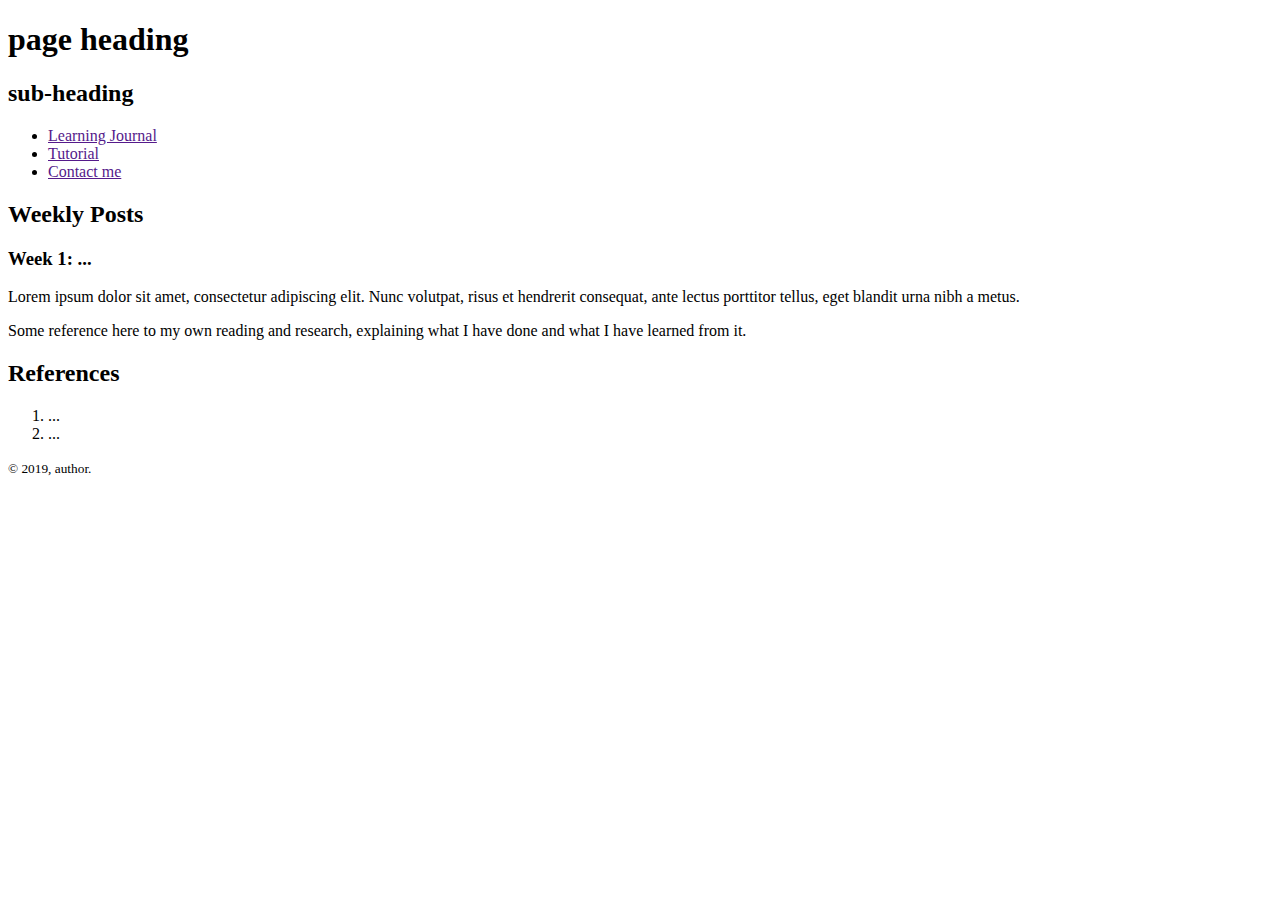
==== ci435/contact.html @ f236a3b3 "Created tutorial and contact pages using template" ====
<!doctype html><!--HTML5 doctype declaration -->
<html lang="en"><!--default language of the document content -->
	
    <head>
		<meta charset="utf-8"><!--character encoding for the document (Unicode) -->
		<title>Learning Journal template</title><!--web page title -->
	</head>

<body>
<!--Markup all web page content inside the 'body' tags -->
	<div id="wrapper">
	<!--The 'wrapper' contains all the page content-->
	
    <header><!--The main heading for the page -->
		<h1>page heading</h1>
		<h2>sub-heading</h2>
	</header>
	
    <nav><!--The primary navigation for the page -->
	<ul>
		<li><a href="">Learning Journal</a></li>
		<li><a href="">Tutorial</a></li>
        <li><a href="">Contact me</a></li>
	</ul>
	</nav>
    
    <main><!--The main page content -->
        
        	<h2>Weekly Posts</h2>
	
    	<article>
			<header>
			<h3>Week 1: ...</h3>
			</header>
				<p>Lorem ipsum dolor sit amet, consectetur adipiscing elit. Nunc volutpat, risus et hendrerit consequat, ante lectus 
porttitor tellus, eget blandit urna nibh a metus. </p>

        <p>Some reference here to my own reading and research, explaining what I have done and what I have learned from it.</p>
        
		</article>
           
    </main><!--Close main page content --> 
        
        <aside>
        
        	<h2>References</h2>
            
            	<ol>
                	<li>...</li>
                    <li>...</li>
                </ol>
            
        </aside>    
 
  
	<footer><!--Footer content -->
		<small>&copy; 2019, author.</small>
	</footer>

	</div><!--Close 'wrapper' div -->
</body><!--Close 'body' -->
</html><!--Close 'html' -->
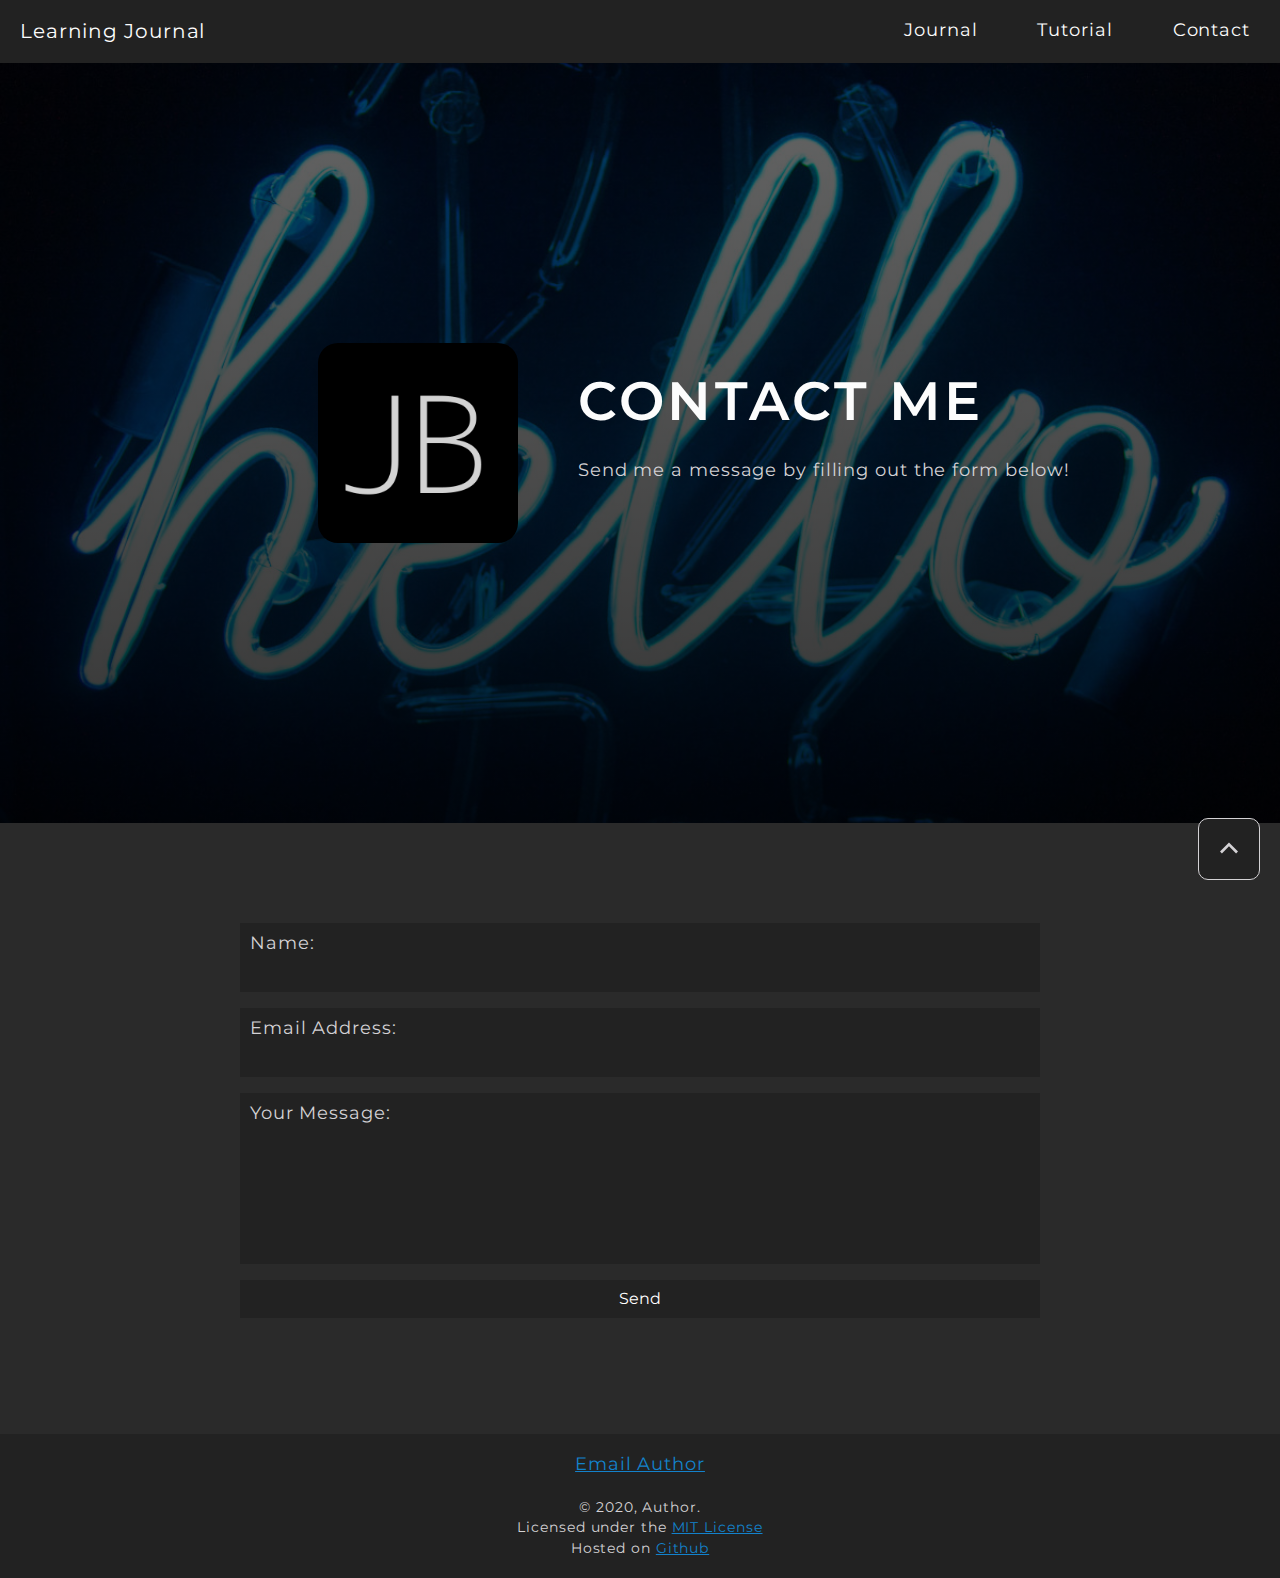
==== commit 86c21671: "Added contact style and wk9 banner link" ====
--- a/ci435/contact.html
+++ b/ci435/contact.html
@@ -1,62 +1,109 @@
-<!doctype html><!--HTML5 doctype declaration -->
-<html lang="en"><!--default language of the document content -->
-	
+<!DOCTYPE html>
+<!-- HTML5 doctype declaration best practice on first line -->
+<!-- Default language of the document content -->
+<html lang="en">
+
     <head>
-		<meta charset="utf-8"><!--character encoding for the document (Unicode) -->
-		<title>Learning Journal template</title><!--web page title -->
-	</head>
+        <!--Unicode character encoding for the document -->
+        <meta charset="utf-8">
+        <!--Page Title -->
+        <title>Contact Jazer</title>
+        <!-- Normalize css to ensure the same style is used as a base across all browsers -->
+        <link href="css/normalize.css" rel="stylesheet" />
+        <!-- My Stylesheet -->
+        <link href="css/stylesheet.css" rel="stylesheet /">
+        <!-- Viewport -->
+        <meta name="viewport" content="width=device-width, initial-scale=1">
 
-<body>
-<!--Markup all web page content inside the 'body' tags -->
-	<div id="wrapper">
-	<!--The 'wrapper' contains all the page content-->
-	
-    <header><!--The main heading for the page -->
-		<h1>page heading</h1>
-		<h2>sub-heading</h2>
-	</header>
-	
-    <nav><!--The primary navigation for the page -->
-	<ul>
-		<li><a href="">Learning Journal</a></li>
-		<li><a href="">Tutorial</a></li>
-        <li><a href="">Contact me</a></li>
-	</ul>
-	</nav>
-    
-    <main><!--The main page content -->
-        
-        	<h2>Weekly Posts</h2>
-	
-    	<article>
-			<header>
-			<h3>Week 1: ...</h3>
-			</header>
-				<p>Lorem ipsum dolor sit amet, consectetur adipiscing elit. Nunc volutpat, risus et hendrerit consequat, ante lectus 
-porttitor tellus, eget blandit urna nibh a metus. </p>
+        <!-- Favicon -->
+        <link rel="icon" type="image/png" sizes="192x192" href="images/icon.png">
 
-        <p>Some reference here to my own reading and research, explaining what I have done and what I have learned from it.</p>
-        
-		</article>
-           
-    </main><!--Close main page content --> 
-        
-        <aside>
-        
-        	<h2>References</h2>
-            
-            	<ol>
-                	<li>...</li>
-                    <li>...</li>
-                </ol>
-            
-        </aside>    
- 
-  
-	<footer><!--Footer content -->
-		<small>&copy; 2019, author.</small>
-	</footer>
+        <!-- Site Meta -->
+        <meta name="description" content="Contact Jazer">
+        <meta name="theme-color" content="#1382cc">
+        <meta name="msapplication-TileColor" content="#1382cc">
+        <meta name="referrer" content="unsafe-url">
+        <meta name="robots" content="index, follow">
 
-	</div><!--Close 'wrapper' div -->
-</body><!--Close 'body' -->
-</html><!--Close 'html' -->+        <!-- Open Graph Meta -->
+        <meta property="og:type" content="website" />
+        <meta property="og:site_name" content="Jazer's CI435 Coursework" />
+        <meta property="og:title" content="Contact Jazer" />
+        <meta property="og:description" content="Fill in the form to send me a message" />
+        <meta property="og:image" content="https://jb2139.brighton.domains/ci435/images/huxley-building.jpeg" />
+        <meta property="og:url" content="https://jb2139.brighton.domains/ci435/contact.html" />
+        <meta property="og:locale" content="en_GB">
+
+        <!-- Twitter Meta -->
+        <meta name="twitter:title" content="Contact Jazer">
+        <meta name="twitter:description" content="Fill in the form to send me a message">
+        <meta name="twitter:image" content="https://jb2139.brighton.domains/ci435/images/huxley-building.jpeg">
+        <meta name="twitter:site" content="@jazerbarclay">
+        <meta name="twitter:creator" content="@jazerbarclay">
+		<meta content="summary_large_image" name="twitter:card">
+		
+    </head>
+
+    <!--Markup all web page content inside the 'body' tags -->
+    <body>
+
+        <!-- Header with logo + navigation -->
+        <header>
+            <nav>
+                <a id="logo" href="#">Learning Journal</a>
+
+                <!-- Checkbox and 'Span Hamburger' Icon -->
+                <input class="menu-btn" type="checkbox" id="menu-btn" />
+                <label class="menu-icon" for="menu-btn"><span class="navicon"></span></label>
+                <!-- Unordered List for Menu Items -->
+                <ul class="menu">
+                    <li><a href="index.html">Journal</a></li>
+                    <li><a href="tutorial.html">Tutorial</a></li>
+                    <li><a href="#">Contact</a></li>
+                </ul>
+            </nav>
+        </header>
+
+        <!--The main page content -->
+        <main id="contact-main">
+            <section id="contact-hero" class="hero">
+                <div id="hero-container">
+                    <img src="images/jb_thumbnail.png" alt="JB Thumbnail Image" />
+                    <h1>Contact Me</h1>
+                    <p>Send me a message by filling out the form below!</p>
+                </div>
+            </section>
+            <section id="contact-form-section">
+				<form class="waypoint" id="contact-form" action="mail_handler.php" method="POST">
+                    <label for="form_name">Name:</label>
+                    <input id="form_name" type="text" name="name" required />
+                    <label for="form_email">Email Address:</label>
+                    <input id="form_email" type="email" name="email" required />
+                    <label for="form_message">Your Message:</label>
+                    <textarea id="form_message" name="message"></textarea>
+                    <input class="button" type="submit" id="submit" name="submit" value="Send" />
+                  </form>
+            </section>
+        </main>
+
+        <!-- Footer content -->
+        <footer>
+            <a href="mailto:jb2139@uni.brighton.ac.uk">Email Author</a><br /><br />
+            <small>
+                &copy; 2020, Author.<br />
+                Licensed under the 
+                <a href="https://github.com/JazerBarclay/ci435/blob/main/LICENSE">MIT License</a><br />
+                Hosted on <a href="https://github.com/jazerbarclay/ci435">Github</a>
+            </small>
+        </footer>
+
+        <!-- Return to Top -->
+        <a id="go-to-top" href="#top">
+            <svg width="32" height="32" viewBox="0 0 32 32" class="icon" xmlns="http://www.w3.org/2000/svg">
+                <path id="icon-up" d="M15.997 13.374l-7.081 7.081L7 18.54l8.997-8.998 9.003 9-1.916 1.916z"></path>
+            </svg>
+        </a>
+
+    </body>
+
+</html>--- a/ci435/css/stylesheet.css
+++ b/ci435/css/stylesheet.css
@@ -0,0 +1,905 @@
+@charset "UTF-8";
+
+/* ----- Import Google Fonts ----- */
+@import url('https://fonts.googleapis.com/css2?family=Montserrat:wght@300;400;600&family=Source+Code+Pro:wght@300;400&display=swap');
+
+
+/* =========================== */
+/* ----- Root Variables ------ */
+/* =========================== */
+
+:root {
+    /* Page Colours */
+    --header-footer-color: #222222;
+    --page-color: #2a2a2a;
+    --border-color: #d4d2d5;
+
+    /* General Pallet */
+    --primary-color: #1382CC;
+    --secondary-color: #1F5880;
+    --alternate-color: #E1E5F2;
+
+    /* Font Colours */
+    --heading-color: #FCFCFC;
+    --font-color: #D4D2D5;
+    --span-color: #D4D2D5;
+    --footer-color: #E1E5F2;
+
+    --scroll-size: calc(100vw - (100vw - 100%));
+
+    /* Transition Speeds */
+    --hover-transition: .2s;
+}
+
+/* ================================ */
+/* ----- Core Element Styles ------ */
+/* ================================ */
+
+* {
+    -webkit-font-smoothing: antialiased;
+    -moz-font-smoothing: antialiased;
+    -o-font-smoothing: antialiased;
+    -moz-osx-font-smoothing: grayscale;
+    text-rendering: optimizeLegibility;
+    
+    scroll-behavior: smooth;
+}
+
+html {
+    background-color: var(--header-footer-color);
+    font-size: 18px;
+}
+
+body {
+    font-family: 'Montserrat', sans-serif;
+    color: var(--font-color);
+    letter-spacing: .05rem;
+    overflow-x: hidden;
+}
+
+p {
+    line-height: 1.5;
+    letter-spacing: .05rem;
+    margin: .75rem 0 .75rem 0;
+}
+
+
+/* ==================== */
+/* ----- Headings ----- */
+/* ==================== */
+
+h1 {
+    font-family: 'Montserrat', sans-serif;
+    font-weight: 600;
+    font-size: 3rem;
+    color: var(--heading-color);
+    letter-spacing: .2rem;
+    margin: .3rem 0 .6rem 0;
+}
+
+h2 {
+    font-family: 'Montserrat', sans-serif;
+    font-weight: 600;
+    font-size: 2.2rem;
+    color: var(--heading-color);
+    letter-spacing: .1rem;
+    margin: .5rem 0 .5rem 0;
+}
+
+h3 {
+    font-family: 'Montserrat', sans-serif;
+    font-weight: 600;
+    font-size: 1.6rem;
+    color: var(--heading-color);
+    letter-spacing: .1rem;
+    margin: .5rem 0 .5rem 0;
+}
+
+h4 {
+    font-family: 'Montserrat', sans-serif;
+    font-weight: 600;
+    font-size: 1.4rem;
+    color: var(--heading-color);
+    letter-spacing: .1rem;
+    margin: 1.3rem 0 .4rem 0;
+}
+
+h5 {
+    font-weight: 600;
+    font-size: 1.1rem;
+    color: var(--heading-color);
+    letter-spacing: .1rem;
+    margin: 1.3rem 0 .4rem 0;
+}
+
+h6 {
+    font-weight: 600;
+    font-size: 1rem;
+    color: var(--heading-color);
+    letter-spacing: .1rem;
+    margin: 1.3rem 0 .4rem 0;
+}
+
+
+/* =========================== */
+/* ----- Links / Anchors ----- */
+/* =========================== */
+
+/* Link Clickable, Visited and Active */
+a:link, a:visited, a:active	{
+    color: var(--primary-color);
+    transition: var(--hover-transition);
+}
+
+/* On Hover Action */
+a:hover {
+    color: var(--secondary-color);
+    text-decoration: none;
+    transition: var(--hover-transition);
+}
+
+/* On Hold Action */
+a:active {
+    color: var(--font-color);
+}
+
+/* External Links Formatting */
+article a[href^="https://"]:not([href*="jb2139.brighton.domains"]):after {
+    white-space: nowrap;
+    color: var(--link-color);
+    content: " " url([data-uri]);
+}
+
+/* Inline Text Modifiers */
+strong {
+    font-weight: 600;
+    color: var(--border-color);
+}
+
+em { 
+    color: var(--heading-color);
+}
+
+/* Lists */
+li, dt, dd {
+    margin-top: .5rem; margin-bottom: .5rem;
+    line-height: 1.3rem;
+}
+
+
+/* ----- Pre-Formatted Code ----- */
+
+pre {
+    border: 1px solid rgba(212,210,213, .2);
+    border-radius: 4px;
+    padding: .7rem 0px .7rem 2rem;
+    background-color: var(--header-footer-color);
+    color: var(--alternate-color);
+    overflow: scroll;
+    overflow-x: scroll;
+    overflow-y: visible;
+}
+
+code {
+    font-family: 'Source Code Pro', monospace;
+    background-color: var(--header-footer-color);
+    padding: .07rem .1rem .07rem .1rem;
+    border-radius: 4px;
+}
+
+pre code {
+    padding: 0;
+    border-radius: 0;
+    line-height: 1.2rem;
+}
+
+
+/* ----- Figures and Images ----- */
+
+figure { margin: 0; }
+
+figure img	{
+    max-width: 800px;
+    width: 100%;
+    height: auto;
+}
+
+
+/* ----- Table Formatting ----- */
+
+.table-container {
+    width: 100%;
+    overflow: hidden;
+    overflow-x: scroll;
+    overflow-y: visible;
+}
+
+table, th, td {
+    border: 1px solid var(--border-color);
+}
+
+table {
+    font-size: 16px;
+    text-align: center;
+    margin: auto;
+}
+
+
+/* ============================== */
+/* ----- Top Header Section ----- */
+/* ============================== */
+
+#logo {
+    position: relative;
+    float: left;
+    font-size: 20px;
+    padding: 20px;
+    margin-left: 0;
+    margin-right: auto;
+    text-decoration: none;
+    color: var(--heading-color);
+}
+
+
+/* ============================== */
+/* ----- Navigation section ----- */
+/* ============================== */
+
+nav {
+    /* Fancy Drop Shadow :O */
+    box-shadow: 1px 1px 5px 0 rgba(0,0,0,.3);
+    position: relative;
+    width: 100%;
+    z-index: 3;
+}
+
+/* Navigation background (using the unordered list encapsulation) */
+nav ul {
+    position: relative;
+    margin: 0;
+    padding: 0;
+    list-style: none;
+    overflow: hidden;
+    z-index: -1;
+}
+
+/* Set all item links to display block and set padding */
+nav li a {
+    display: block;
+    padding: 20px 20px;
+    text-decoration: none;
+    text-align: center;
+}
+
+/* On link hover change colour */
+nav li a:hover,
+nav .menu-btn:hover {
+    color: var(--link-hover-color);
+    transition: var(--hover-transition);
+}
+  
+nav .logo {
+    display: block;
+    float: left;
+    font-size: 2em;
+    padding: 10px 20px;
+    text-decoration: none;
+}
+  
+/* menu */
+nav .menu {
+    clear: both;
+    max-height: 0;
+    transition: max-height .2s ease-out;
+}
+  
+/* menu icon */
+nav .menu-icon {
+    cursor: pointer;
+    float: right;
+    padding: 28px 20px;
+    position: relative;
+    user-select: none;
+}
+
+/* Create center hamburger line */
+nav .menu-icon .navicon {
+    background: var(--heading-color);
+    display: block;
+    height: 2px;
+    position: relative;
+    width: 18px;
+}
+
+/* Create top and bottom hamburger lines */
+nav .menu-icon .navicon:before,
+nav .menu-icon .navicon:after {
+    background: var(--heading-color);
+    content: '';
+    display: block;
+    height: 100%;
+    position: absolute;
+    transition: all .2s ease-out;
+    width: 100%;
+}
+
+nav .menu-icon:hover .navicon,
+nav .menu-icon:hover .navicon:after,
+nav .menu-icon:hover .navicon:before {
+    background-color: var(--primary-color);
+}
+
+/* Set bottom hamburger line */
+nav .menu-icon .navicon:before {
+    top: 5px;
+}
+  
+/* Set top hamburger line */
+nav .menu-icon .navicon:after {
+    top: -5px;
+}
+  
+/* Hide Checkbox */
+nav .menu-btn {
+    display: none;
+}
+
+/* Give height to menu so it rolls out on click */
+nav .menu-btn:checked ~ .menu {
+    max-height: 240px;
+}
+
+/* Hide Middle Hamburger Line */
+nav .menu-btn:checked ~ .menu-icon .navicon {
+    background: transparent;
+}
+
+/* Rotate Bottom Hamburger Line */
+nav .menu-btn:checked ~ .menu-icon .navicon:before {
+    transform: rotate(-45deg);
+}
+  
+/* Rotate Top Hamburger Line */
+nav .menu-btn:checked ~ .menu-icon .navicon:after {
+    transform: rotate(45deg);
+}
+
+/* Reset Position to Keep Centered */
+nav .menu-btn:checked ~ .menu-icon:not(.steps) .navicon:before,
+nav .menu-btn:checked ~ .menu-icon:not(.steps) .navicon:after {
+    top: 0;
+}
+
+
+/* ============================== */
+/* ----- Main Layout Design ----- */
+/* ============================== */
+
+section h2 {
+    padding: 40px 0;
+    text-align: center;
+}
+
+body {
+    display: flex;
+    flex-direction: column;
+    min-height: 100vh;
+}
+
+main {
+    flex: 1;
+}
+
+footer {
+    padding: 20px;
+    text-align: center;
+}
+
+/* ======================== */
+/* ----- HERO SECTION ----- */
+/* ======================== */
+
+#journal-hero {
+    background: linear-gradient(rgba(0,0,0,0.4), rgba(0,0,0,0.6)),  url('../images/huxley-building.jpeg') center center no-repeat;
+    -webkit-background-size: cover;
+    -moz-background-size: cover;
+    -o-background-size: cover;
+    background-size: cover;
+}
+
+#tutorial-hero {
+    /* Photo by Isabella Christina on Unsplash */
+    /* https://unsplash.com/@christina?utm_source=unsplash&amp;utm_medium=referral&amp;utm_content=creditCopyText */
+    /* https://unsplash.com/s/photos/timer?utm_source=unsplash&amp;utm_medium=referral&amp;utm_content=creditCopyText */
+    background: linear-gradient(rgba(0,0,0,0.6), rgba(0,0,0,0.8)),  url('../images/pocket-watch-time.jpg') center center no-repeat;
+    -webkit-background-size: cover;
+    -moz-background-size: cover;
+    -o-background-size: cover;
+    background-size: cover;
+}
+
+#contact-hero {
+    /* Photo by Isabella Christina on Unsplash */
+    /* https://unsplash.com/@christina?utm_source=unsplash&amp;utm_medium=referral&amp;utm_content=creditCopyText */
+    /* https://unsplash.com/s/photos/timer?utm_source=unsplash&amp;utm_medium=referral&amp;utm_content=creditCopyText */
+    background: linear-gradient(rgba(0,0,0,0.6), rgba(0,0,0,0.8)),  url('../images/hello-neon.jpg') center center no-repeat;
+    -webkit-background-size: cover;
+    -moz-background-size: cover;
+    -o-background-size: cover;
+    background-size: cover;
+}
+
+.hero {
+    min-height: 80vh;
+    padding: 20px;
+    display: grid;
+    place-content: center;
+    text-align: center;
+}
+
+.hero h1 {
+    text-transform: uppercase;
+}
+
+.hero img {
+    height: 200px;
+    width: auto;
+    border-radius: 20px;
+    margin: 20px;
+}
+
+.hero img{ 
+    animation: pulse 1s infinite;
+    animation-timing-function: ease;
+}
+
+/* Some fun animation using CSS */
+@keyframes pulse {
+    0% { transform: scale(1); }
+    50% { transform: scale(1.05); }
+    100% { transform: scale(1); }
+}
+
+#time-management, #tutorial-references {
+    margin: auto;
+    padding: 20px;
+    max-width: 800px;
+}
+
+/* ================================ */
+/* ----- Contents Card Layout ----- */
+/* ================================ */
+
+.card-container {
+    max-width: 1200px;
+    margin: auto;
+    padding: 20px;
+    display: grid;
+    grid-gap: 1rem;
+    grid-template-columns: repeat(auto-fit, minmax(320px, 1fr));
+}
+
+.card-container a {
+    text-decoration: none;
+}
+
+.card {
+    background-color: var(--header-footer-color);
+    padding: 5px 20px;
+    display: grid;
+    grid-template-rows: auto auto 1fr;
+    border: 1px solid rgba(255, 255, 255, .2);
+    box-shadow: 0px 0px 0px var(--page-color);
+    -webkit-transition: box-shadow .2s ease-out;
+    box-shadow: .8px .9px 3px var(--page-color);
+}
+
+.card:hover{
+    box-shadow: 1px 8px 20px rgba(255, 255, 255, .1);
+   -webkit-transition: box-shadow 0.2s ease-in;
+}
+
+.card * {
+    color: var(--font-color);
+}
+
+.card:hover * {
+    color: var(--primary-color);
+    transition: var(--hover-transition);
+}
+
+.card *:first-child {
+    font-size: 1.8em;
+}
+
+.card img {
+    height: 200px;
+    width: 100%;
+    object-fit: cover;
+}
+
+
+/* ================================ */
+/* ----- Weekly Banner Images ----- */
+/* ================================ */
+
+.article-banner {
+    height: 50vw;
+    max-height: 400px;
+}
+
+#week1 .article-banner {
+    background: linear-gradient(rgba(0,0,0,0.4), rgba(0,0,0,0.6)),  url('../images/brighton-domains-screenshot.jpg') center center no-repeat;
+    -webkit-background-size: cover;
+    -moz-background-size: cover;
+    -o-background-size: cover;
+    background-size: cover;
+}
+
+#week2 .article-banner {
+    background: linear-gradient(rgba(0,0,0,0.4), rgba(0,0,0,0.6)),  url('../images/huxley-building.jpeg') center center no-repeat;
+    -webkit-background-size: cover;
+    -moz-background-size: cover;
+    -o-background-size: cover;
+    background-size: cover;
+}
+
+#week3 .article-banner {
+    background: linear-gradient(rgba(0,0,0,0.4), rgba(0,0,0,0.6)),  url('../images/week3-table.jpg') center center no-repeat;
+    -webkit-background-size: cover;
+    -moz-background-size: cover;
+    -o-background-size: cover;
+    background-size: cover;
+}
+
+#week4 .article-banner {
+    background: linear-gradient(rgba(0,0,0,0.4), rgba(0,0,0,0.6)),  url('../images/code-html-css.jpg') center center no-repeat;
+    -webkit-background-size: cover;
+    -moz-background-size: cover;
+    -o-background-size: cover;
+    background-size: cover;
+}
+
+#week5 .article-banner {
+    background: linear-gradient(rgba(0,0,0,0.4), rgba(0,0,0,0.6)),  url('../images/google-fonts-something-old-quote.jpg') center center no-repeat;
+    -webkit-background-size: cover;
+    -moz-background-size: cover;
+    -o-background-size: cover;
+    background-size: cover;
+}
+
+#week6 .article-banner {
+    background: linear-gradient(rgba(0,0,0,0.4), rgba(0,0,0,0.6)),  url('../images/learning-journal-splash.jpg') center center no-repeat;
+    -webkit-background-size: cover;
+    -moz-background-size: cover;
+    -o-background-size: cover;
+    background-size: cover;
+}
+
+#week7 .article-banner {
+    background: linear-gradient(rgba(0,0,0,0.4), rgba(0,0,0,0.6)),  url('../images/google-lighthouse.jpg') center center no-repeat;
+    -webkit-background-size: cover;
+    -moz-background-size: cover;
+    -o-background-size: cover;
+    background-size: cover;
+}
+
+#week8 .article-banner {
+    background: linear-gradient(rgba(0,0,0,0.4), rgba(0,0,0,0.6)),  url('../images/contents-section.jpg') center center no-repeat;
+    -webkit-background-size: cover;
+    -moz-background-size: cover;
+    -o-background-size: cover;
+    background-size: cover;
+}
+
+#week9 .article-banner {
+    background: linear-gradient(rgba(0,0,0,0.4), rgba(0,0,0,0.6)),  url('../images/contact-page.jpg') center center no-repeat;
+    -webkit-background-size: cover;
+    -moz-background-size: cover;
+    -o-background-size: cover;
+    background-size: cover;
+}
+
+
+/* ===================================== */
+/* ----- Article Design and Layout ----- */
+/* ===================================== */
+
+/* Set all article elements 1200px max with auto margin */
+article > * {
+    max-width: 1200px;
+    margin: auto;
+    padding: 10px 20px;
+}
+
+/* Remove the last set rule for the banner */
+article .article-banner{
+    max-width: none;
+    padding: 0;
+    margin: auto;
+}
+
+/* Set grid areas for article elements (Used in media queries) */
+article .article-banner {
+    grid-area: article-banner;
+}
+
+article header {
+    grid-area: article-header;
+}
+
+article .article-main {
+    grid-area: article-content;
+}
+
+article aside {
+    grid-area: article-references;
+}
+
+
+/* ====================================== */
+/* ----- Miscellaneous for Articles ----- */
+/* ====================================== */
+
+#float-example {
+    height: 80px;
+}
+
+#float-example img {
+    width: 80px;
+    float: left;
+    padding-right: 20px;
+}
+
+/* ====================================== */
+/* ----- Return to Top of Page Link ----- */
+/* ====================================== */
+
+#go-to-top {
+    background-color: var(--header-footer-color);
+    border: 1px solid var(--font-color);
+    width: 40px;
+    height: 40px;
+    padding: 10px;
+    border-radius: 10px;
+    display: grid;
+    place-items: center;
+    position: fixed;
+    bottom: 20px;
+    right: 20px;
+}
+
+#go-to-top:hover {
+    transition: var(--hover-transition);
+    background-color: var(--font-color);
+}
+
+#go-to-top svg {
+    fill: var(--font-color);
+}
+
+#go-to-top:hover svg {
+    fill: var(--primary-color);
+    transition: var(--hover-transition);
+}
+
+/* ============================= */
+/* ----- Contact Page Form ----- */
+/* ============================= */
+
+form {
+    display: grid;
+    max-width: 800px;
+    border-top: 0;
+    border-bottom: 0;
+    margin: 100px auto;
+}
+
+form label {
+    background-color: var(--header-footer-color);
+    padding: 10px 10px 0px 10px;
+}
+
+input  {
+    background: var(--header-footer-color) !important;
+    border: 0;
+    box-sizing: border-box;
+    color: #fff;
+    display: block;
+    font-size: 12pt;
+    margin-bottom: 16px;
+    outline: none;
+    padding: 10px 15px;
+    width: 100%;
+}
+
+textarea {
+    background: var(--header-footer-color);
+    border: 0;
+    box-sizing: border-box;
+    color: #fff;
+    display: block;
+    font-size: 12pt;
+    margin-bottom: 16px;
+    outline: none;
+    padding: 10px 15px;
+    width: 100%;
+    height: 140px;
+    resize: none;
+}
+
+.button:hover {
+    cursor: pointer;
+}
+
+#contact-main {
+    background-color: var(--page-color);
+}
+
+/* ==================================== */
+/* ----- Responsive Media Queries ----- */
+/* ==================================== */
+
+/* Screens smaller than 360px wide */
+@media only screen and (max-width: 360px) {
+    #contents, figure {
+        height: 0; padding:0; margin:0;
+        display: none;
+    }
+}
+
+/* Screens 640px and smaller */
+@media only screen and (max-width: 480px) {
+    html {
+        font-size: 16px;
+    }
+    .container {
+        padding:0;
+    }
+    h1 { font-size: 2.2em; }
+    h2 { font-size: 2em; }
+    h3 { font-size: 1.6em; }
+    #hero img {
+        width: 150px;
+        height: auto;
+    }
+    .card img {
+        display: none;
+    }
+}
+
+/* Screens Larger than 768px */
+@media only screen and (min-width: 768px) {
+
+    /* Release nav from hamburger menu */
+    nav li {
+        float: left;
+    }
+    nav li a {
+        padding: 10px 30px;
+    }
+    nav, nav a, nav a:link, nav a:visited {
+        color: var(--heading-color);
+    }
+    nav ul li a:hover {
+        color: var(--primary-color);
+    }
+    nav .menu {
+        clear: none;
+        float: right;
+        max-height: none;
+    }
+    nav .menu-icon {
+        display: none;
+    }
+
+    /* Horizontal layout hero section */
+    #hero {
+        width: 100vw;
+        padding: 0; 
+    }
+
+    #hero-container {
+        display: grid;
+        gap: 0px 40px;
+        grid-template-columns: 2fr 3fr;
+        grid-template-rows: 1fr 1fr;
+        grid-template-areas: "hero-img hero-header"
+                             "hero-img hero-subtitle";
+    }
+
+    #hero-container img {
+        grid-area: hero-img;
+        justify-self: end;
+    }
+
+    #hero-container h1 {
+        grid-area: hero-header;
+        text-align: left;
+        align-self: end;
+    }
+
+    #hero-container p {
+        grid-area: hero-subtitle;
+        text-align: left;
+        align-self: start;
+    }
+
+    /* Expand card layout max-width */
+    .card-container {
+        max-width: 1600px;
+    }
+
+}
+
+/* Screens Larger than 1024px */
+@media only screen and (min-width: 1200px) {
+    
+    /* Fancy Article Layout */
+    article {
+        position: relative;
+        overflow: visible;
+        display: grid;
+        grid-template-columns: 1fr minmax(100px, 960px) minmax(100px, 320px) minmax(100px, 960px) 1fr;
+        grid-template-rows: auto auto;
+        grid-template-areas: "article-banner article-banner article-banner article-header ."
+                             "article-banner article-banner article-banner article-content ."
+                             "article-banner article-banner article-banner article-references .";
+    }
+
+    article:nth-child(odd) {
+        grid-template-columns: 1fr 1fr minmax(100px, 960px) minmax(100px, 320px) minmax(100px, 960px) 1fr 1fr;
+        grid-template-rows: auto auto;
+        grid-template-areas: "article-banner article-banner article-header . . ."
+                             "article-banner article-banner article-content . . ."
+                             "article-banner article-banner article-references . . .";
+    }
+
+    article > * {
+        margin:0;
+        width: auto;
+    }
+
+    article .article-banner {
+        position: sticky;
+        position: -webkit-sticky;
+        margin:0;
+        top: 0px;
+        left: 0;
+        float: left;
+        width: 100vw;
+        /* width: calc(100vw - ( 100vw - 100% )); */
+        height: 100vh;
+        min-height: 100vh;
+        max-height: 100vh;
+    }
+
+    article header {
+        position: sticky;
+        margin: 50px 0 0 0;
+        max-height: none;
+        max-width: 960px;
+        background-color: var(--page-color);
+        align-self: end;
+    }
+
+    .article-main {
+        position: relative;
+        margin: 0;
+        max-height: none;
+        max-width: 960px;
+        background-color: var(--page-color);
+        align-self: end;
+    }
+
+    article aside {
+        grid-area: article-references;
+        position: relative;
+        margin: 0 0 50px 0;
+        max-width: 960px;
+        align-self: start;
+        max-height: none;
+        background-color: var(--page-color);
+    }
+
+}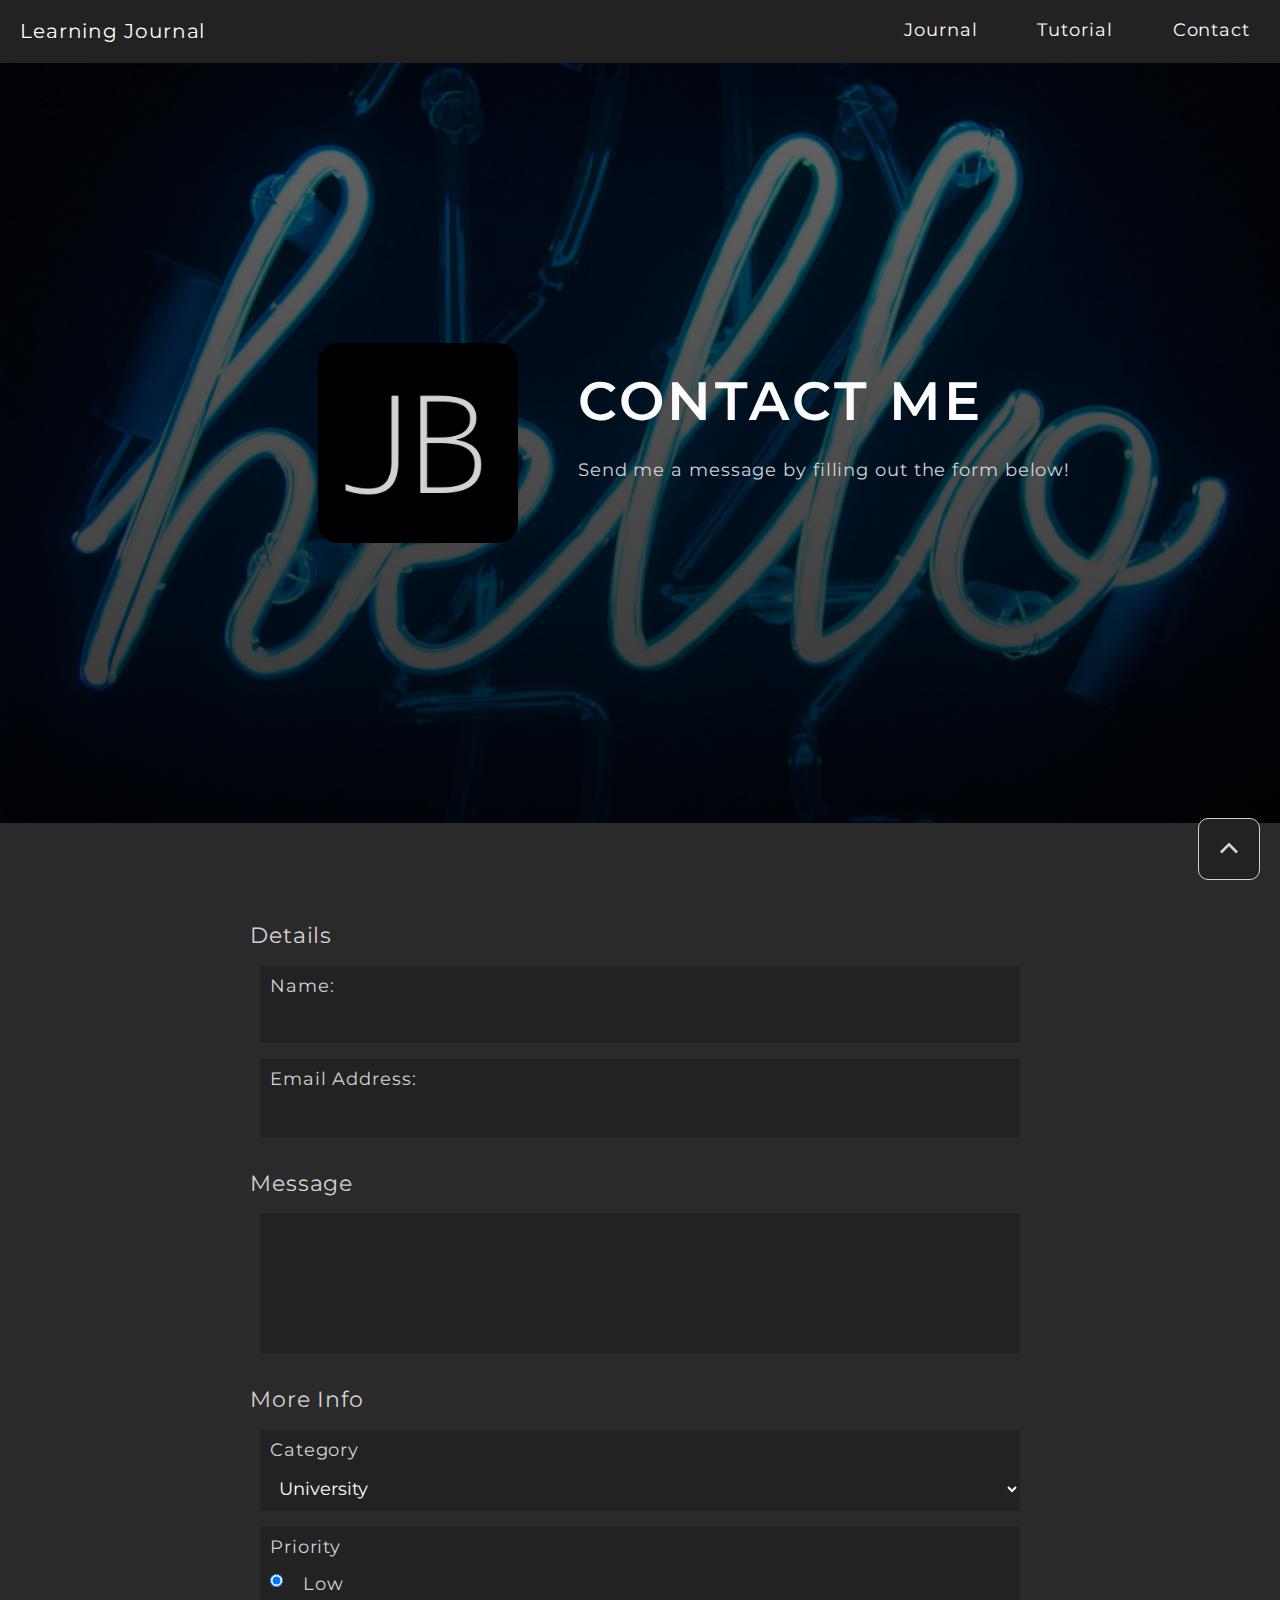
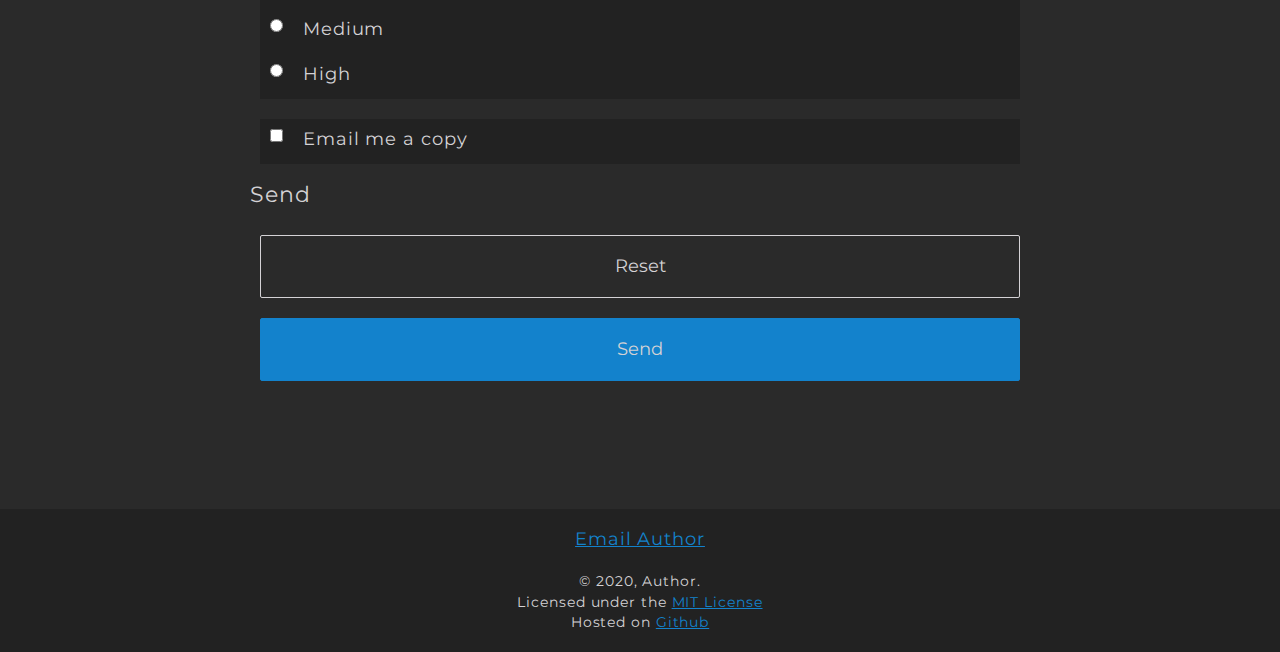
==== commit 0b278fee: "Updated layout of contact form for mobile first" ====
--- a/ci435/contact.html
+++ b/ci435/contact.html
@@ -11,7 +11,7 @@
         <!-- Normalize css to ensure the same style is used as a base across all browsers -->
         <link href="css/normalize.css" rel="stylesheet" />
         <!-- My Stylesheet -->
-        <link href="css/stylesheet.css" rel="stylesheet /">
+        <link href="css/stylesheet.css" rel="stylesheet" />
         <!-- Viewport -->
         <meta name="viewport" content="width=device-width, initial-scale=1">
 
@@ -46,7 +46,7 @@
 
     <!--Markup all web page content inside the 'body' tags -->
     <body>
-
+        
         <!-- Header with logo + navigation -->
         <header>
             <nav>
@@ -73,17 +73,69 @@
                     <p>Send me a message by filling out the form below!</p>
                 </div>
             </section>
-            <section id="contact-form-section">
-				<form class="waypoint" id="contact-form" action="mail_handler.php" method="POST">
-                    <label for="form_name">Name:</label>
-                    <input id="form_name" type="text" name="name" required />
-                    <label for="form_email">Email Address:</label>
-                    <input id="form_email" type="email" name="email" required />
-                    <label for="form_message">Your Message:</label>
-                    <textarea id="form_message" name="message"></textarea>
-                    <input class="button" type="submit" id="submit" name="submit" value="Send" />
+
+            <div id="contact-form-section">
+
+				<form class="" id="contact-form" action="mail_handler.php" method="POST">
+
+                    <fieldset id="form-details">
+                        <legend>Details</legend>
+                        <label for="form_name">Name:</label>
+                        <input id="form_name" type="text" name="name" required />
+                        <label for="form_email">Email Address:</label>
+                        <input id="form_email" type="email" name="email" required />
+                    </fieldset>
+
+                    <fieldset id="form-message">
+                        <legend>Message</legend>
+                        <textarea id="form_message" name="message"></textarea>
+                    </fieldset>
+
+                    <fieldset id="form-meta">
+                        <legend>More Info</legend>
+
+                        <label>Category</label>
+                        <select id="form-category" name="category">
+                            <option value="university">University</option>
+                            <option value="work">Work</option>
+                            <option value="personal">Personal</option>
+                            <option value="other">Other</option>
+                        </select>
+
+                        <label>Priority</label>
+
+                        <label for="priority-low">
+                            <input type="radio" id="priority-low" name="priority" value="low" checked />
+                            Low
+                        </label>
+                        <label for="priority-medium">
+                            <input type="radio" id="priority-medium" name="priority" value="mid" />
+                            Medium
+                        </label>
+                        <label for="priority-high">
+                            <input type="radio" id="priority-high" name="priority" value="high" />
+                            High
+                        </label>
+                        
+                        <br />
+
+                        <label for="email-copy">
+                            <input type="checkbox" id="email-copy" name="email-copy" value="copy">
+                            Email me a copy
+                        </label>
+
+                     </fieldset>
+
+                    <fieldset id="form-send">
+                        <legend>Send</legend>
+                        <input class="button " type="reset" id="reset" name="reset" value="Reset" />
+                        <input class="button primary-button" type="submit" id="submit" name="submit" value="Send" />
+                    </fieldset>
+
                   </form>
-            </section>
+
+                </div>
+
         </main>
 
         <!-- Footer content -->
--- a/ci435/css/stylesheet.css
+++ b/ci435/css/stylesheet.css
@@ -687,12 +687,134 @@
 /* ----- Contact Page Form ----- */
 /* ============================= */
 
+
 form {
+    display: flex;
+    flex-flow: column;
+    max-width: 800px;
+    margin: auto;
+    padding: 100px 0;
+}
+
+fieldset {
+    border: 0 none;
+    padding: 1rem;
+    /* margin: 10px 0; */
+    display: grid;
+    grid-template-columns: 1fr;
+}
+
+fieldset legend {
+    margin-left: -10px;
+    font-size: 1.2rem;
+}
+
+form label {
+    background-color: var(--header-footer-color);
+    padding: 10px 10px 6px 10px;
+    display: flex;
+}
+
+input, select {
+    background: var(--header-footer-color);
+    border: 0;
+    box-sizing: border-box;
+    color: #fff;
+    display: block;
+    margin-bottom: 16px;
+    outline: none;
+    padding: 10px 15px;
+    width: 100%;
+}
+
+input[type="radio"],
+input[type="checkbox"] {
+    width: auto;
+    margin-right: 20px;
+}
+
+textarea {
+    background: var(--header-footer-color);
+    border: 0;
+    box-sizing: border-box;
+    color: #fff;
+    display: block;
+    margin-bottom: 16px;
+    outline: none;
+    padding: 10px 15px;
+    width: 100%;
+    height: 140px;
+    resize: none;
+}
+
+/* Change Autocomplete styles in Chrome*/
+input:-webkit-autofill,
+input:-webkit-autofill:hover, 
+input:-webkit-autofill:focus,
+textarea:-webkit-autofill,
+textarea:-webkit-autofill:hover,
+textarea:-webkit-autofill:focus,
+select:-webkit-autofill,
+select:-webkit-autofill:hover,
+select:-webkit-autofill:focus {
+  border: 0 none;
+  -webkit-text-fill-color: #fff;
+  -webkit-box-shadow: 0 0 0px 0px #000 inset;
+  transition: background-color 5000s ease-in-out 0s;
+}
+
+button, .button {
+    background-color: transparent;
+    color: var(--font-color);
+    border: 1px solid var(--font-color);
+    border-radius: 2px;
+    justify-self: center;
+    padding: 20px 0px;
+    margin: 10px 0;
+    width: 100%;
+}
+
+button:hover, .button:hover {
+    background-color: var(--font-color);
+    color: var(--header-footer-color);
+    border: 1px solid var(--header-footer-color);
+}
+
+.primary-button {
+    background-color: var(--primary-color);
+    color: var(--font-color);
+    border: 1px solid var(--primary-color);
+}
+
+.primary-button:hover {
+    background-color: var(--font-color);
+    color: var(--primary-color);
+    border: 1px solid var(--header-footer-color);
+}
+
+#form-details {
+
+}
+
+#form-message {
+
+}
+
+#form-meta {
+
+}
+
+#form-send {
+
+}
+
+/* form {
     display: grid;
     max-width: 800px;
     border-top: 0;
     border-bottom: 0;
     margin: 100px auto;
+    grid-template-columns: 1fr;
 }
 
 form label {
@@ -701,7 +823,7 @@
 }
 
 input  {
-    background: var(--header-footer-color) !important;
+    background: var(--header-footer-color);
     border: 0;
     box-sizing: border-box;
     color: #fff;
@@ -728,9 +850,27 @@
     resize: none;
 }
 
+.button {
+    background-color: var(--primary-color);
+    width: auto;
+    justify-self: center;
+    padding: 10px 100px;
+}
+
 .button:hover {
     cursor: pointer;
 }
+
+fieldset {
+    margin: 10px;
+    padding-top: 30px;
+    border-color: var(--font-color);
+    display: grid;
+}
+
+legend {
+    color: var(--font-color);
+} */
 
 #contact-main {
     background-color: var(--page-color);
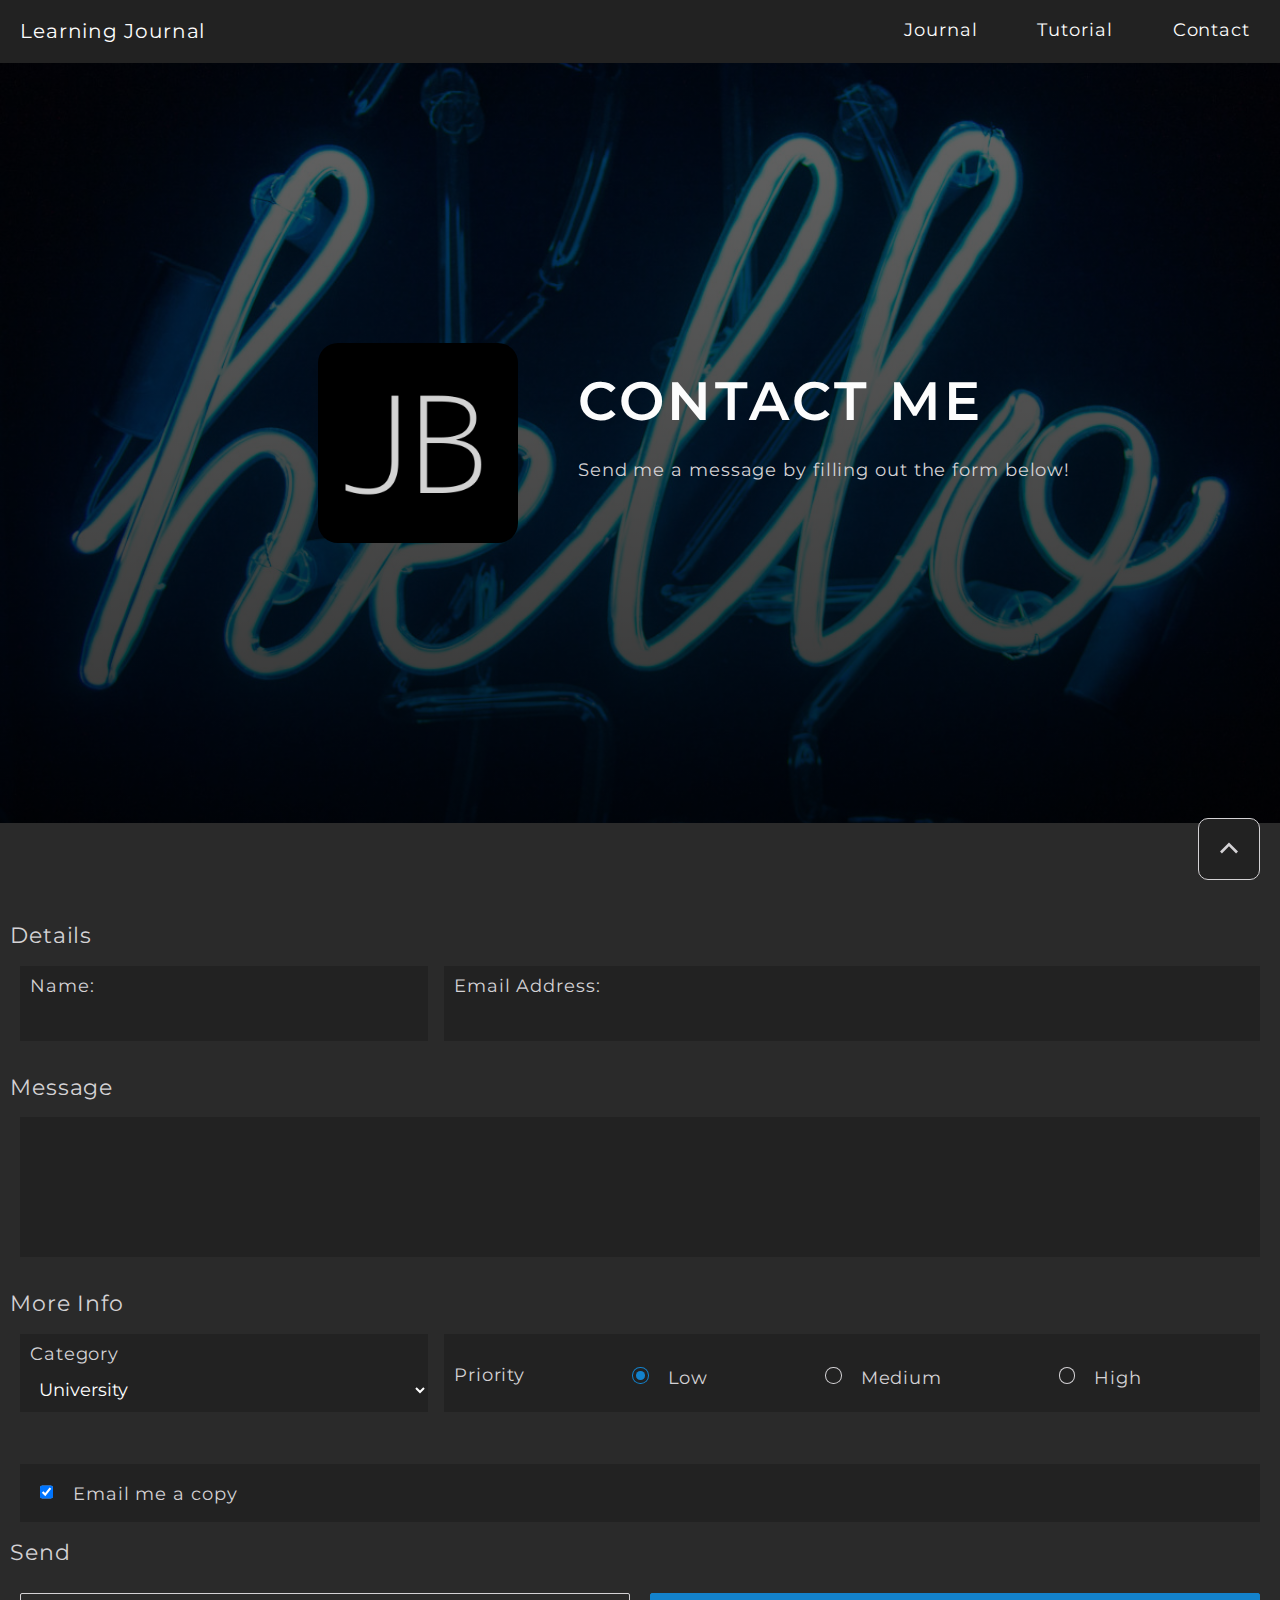
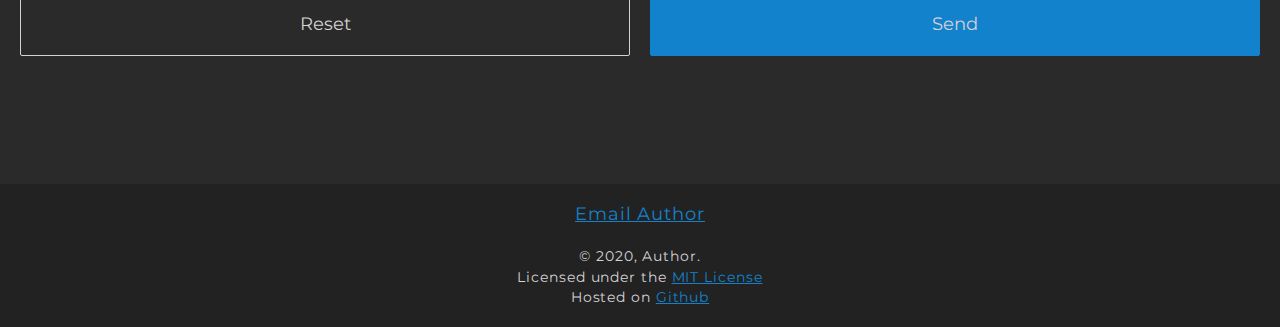
==== commit 12717d21: "Updated form for grid layout" ====
--- a/ci435/contact.html
+++ b/ci435/contact.html
@@ -102,29 +102,32 @@
                             <option value="other">Other</option>
                         </select>
 
-                        <label>Priority</label>
+                        <label id="form-priority-label">
+                            
+                            <p>Priority</p>
 
-                        <label for="priority-low">
-                            <input type="radio" id="priority-low" name="priority" value="low" checked />
-                            Low
-                        </label>
-                        <label for="priority-medium">
-                            <input type="radio" id="priority-medium" name="priority" value="mid" />
-                            Medium
-                        </label>
-                        <label for="priority-high">
-                            <input type="radio" id="priority-high" name="priority" value="high" />
-                            High
-                        </label>
-                        
-                        <br />
-
-                        <label for="email-copy">
-                            <input type="checkbox" id="email-copy" name="email-copy" value="copy">
-                            Email me a copy
+                            <label for="priority-low">
+                                <input type="radio" id="priority-low" name="priority" value="low" checked />
+                                Low
+                            </label>
+                            <label for="priority-medium">
+                                <input type="radio" id="priority-medium" name="priority" value="mid" />
+                                Medium
+                            </label>
+                            <label for="priority-high">
+                                <input type="radio" id="priority-high" name="priority" value="high" />
+                                High
+                            </label>
                         </label>
 
                      </fieldset>
+
+                    <fieldset>
+                     <label id="form-email-copy-label" for="email-copy">
+                         <input type="checkbox" id="email-copy" name="email-copy" value="copy" checked>
+                         Email me a copy
+                     </label>
+                    </fieldset>
 
                     <fieldset id="form-send">
                         <legend>Send</legend>
--- a/ci435/css/stylesheet.css
+++ b/ci435/css/stylesheet.css
@@ -196,7 +196,7 @@
 
 /* ----- Figures and Images ----- */
 
-figure { margin: 0; }
+figure { text-align: center; margin: auto; }
 
 figure img	{
     max-width: 800px;
@@ -308,6 +308,7 @@
     display: block;
     height: 2px;
     position: relative;
+    transition: all .2s ease-out;
     width: 18px;
 }
 
@@ -712,6 +713,8 @@
 form label {
     background-color: var(--header-footer-color);
     padding: 10px 10px 6px 10px;
+    height: 1rem;
+    max-height: 1rem;
     display: flex;
 }
 
@@ -730,8 +733,40 @@
 input[type="radio"],
 input[type="checkbox"] {
     width: auto;
+    max-height: 16px;
     margin-right: 20px;
-}
+    margin-bottom: 0;
+}
+
+/*  */
+
+input[type='radio'] {
+    -webkit-appearance: none;
+    width: .8rem;
+    height: .8rem;
+    border-radius: 50%;
+    outline: none;
+    box-shadow: 0 0 0 1px var(--border-color);
+  }
+  
+  input[type='radio']:checked {
+    box-shadow: 0 0 0 1px var(--primary-color);
+  }
+  
+  input[type='radio']:before {
+    content: '';
+    display: block;
+    width: 60%;
+    height: 60%;
+    margin: 20% auto;
+    border-radius: 50%;
+  }
+  
+  input[type='radio']:checked:before {
+    background: var(--primary-color);
+  }
+
+/*  */
 
 textarea {
     background: var(--header-footer-color);
@@ -792,19 +827,55 @@
     border: 1px solid var(--header-footer-color);
 }
 
-#form-details {
-
-}
-
-#form-message {
-
-}
-
-#form-meta {
-
-}
-
-#form-send {
+
+#form-priority-label {
+    max-height: none;
+    height: auto;
+    align-items: center;
+}
+
+@media (min-width: 800px) {
+
+    form {
+        max-width: 1600px;
+    }
+
+    #form-details {
+        grid-template-columns: 1fr 2fr;
+        grid-template-rows: auto auto;
+        grid-auto-flow: column;
+        gap: 0 16px;
+    }
+    
+    #form-meta {
+        grid-template-columns: 1fr 2fr;
+        grid-template-rows: auto auto;
+        grid-auto-flow: column;
+        gap: 0 16px;
+    }
+
+    #form-priority-label {
+        display: grid;
+        align-items: center;
+        grid-template-columns: auto auto auto auto;
+        grid-row: span 2;margin-bottom: 16px;
+        height: auto;
+        max-height: none;
+    }
+
+    input[type="radio"] {
+        grid-row: span 2;
+    }
+
+    #form-email-copy-label {
+        padding: 20px;
+    }
+    
+    #form-send {
+        display: grid;
+        grid-template-columns: 1fr 1fr;
+        gap: 0 20px;
+    }
 
 }
 
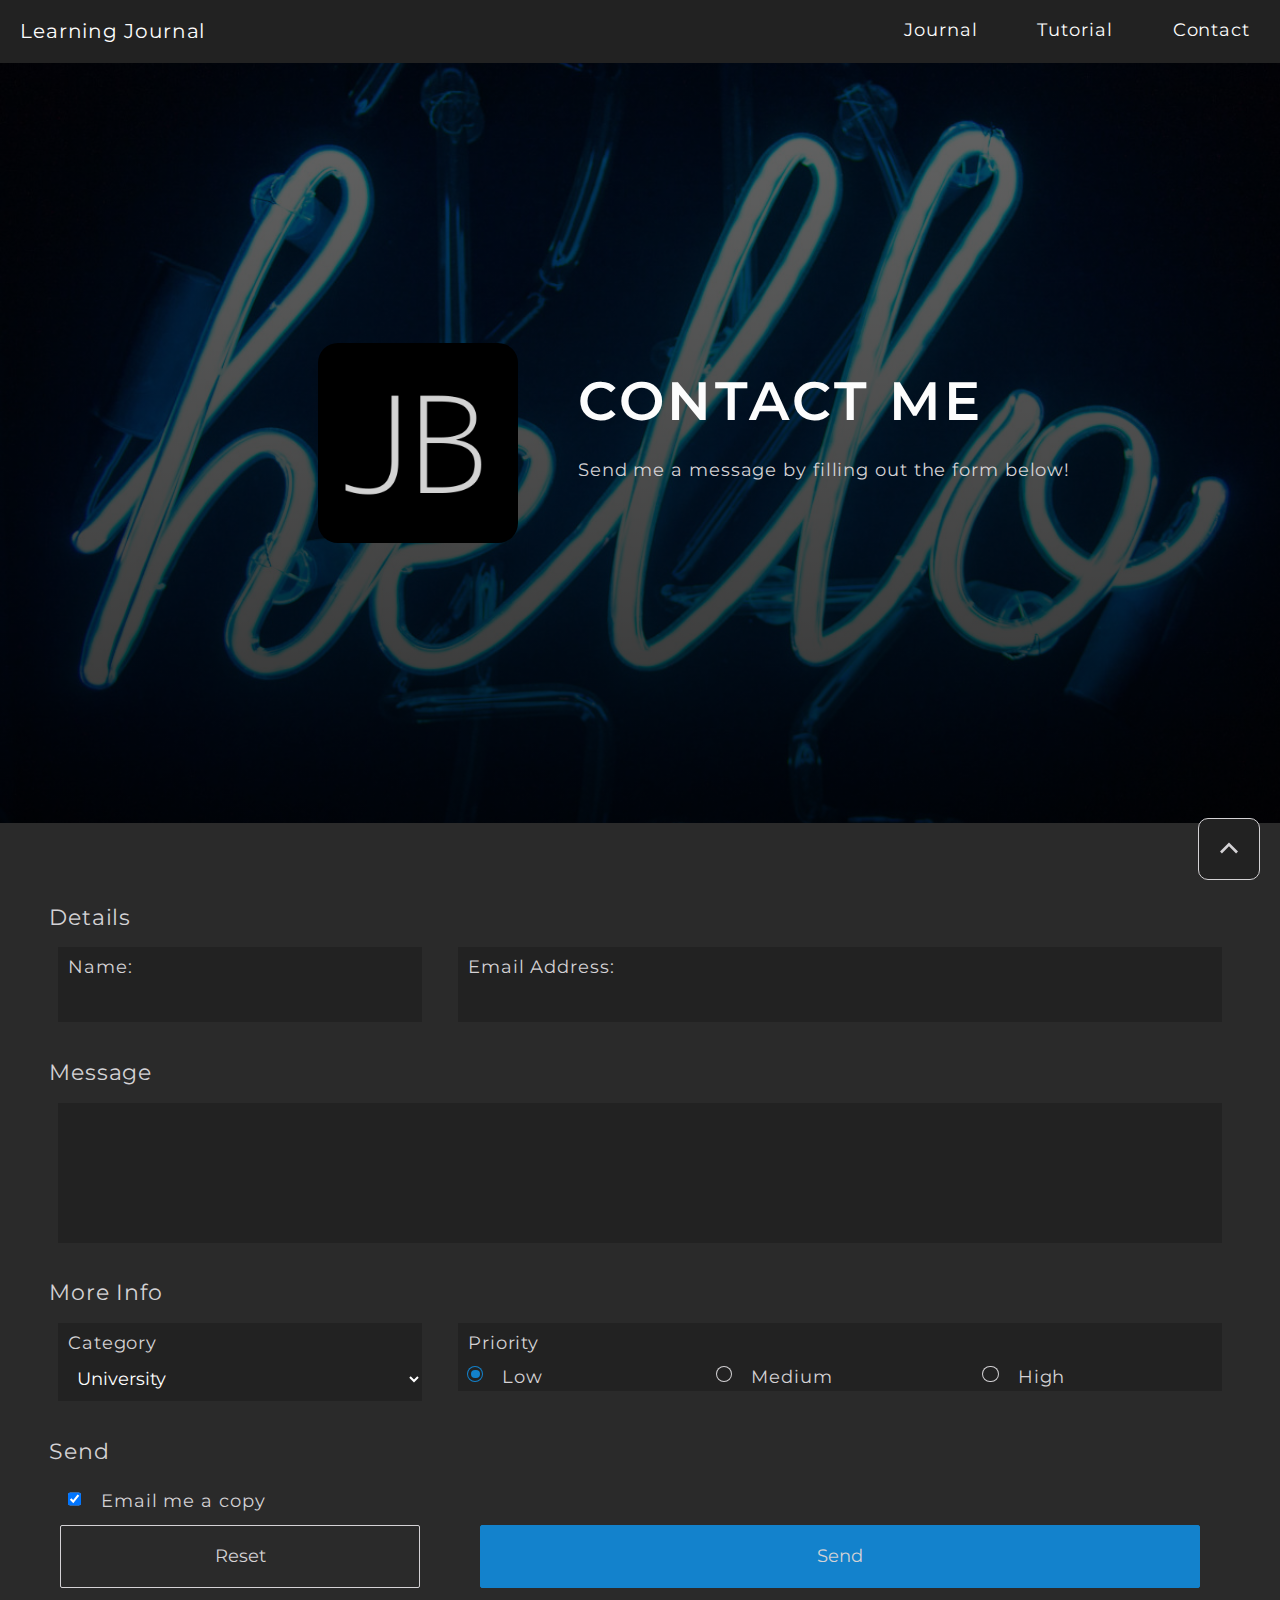
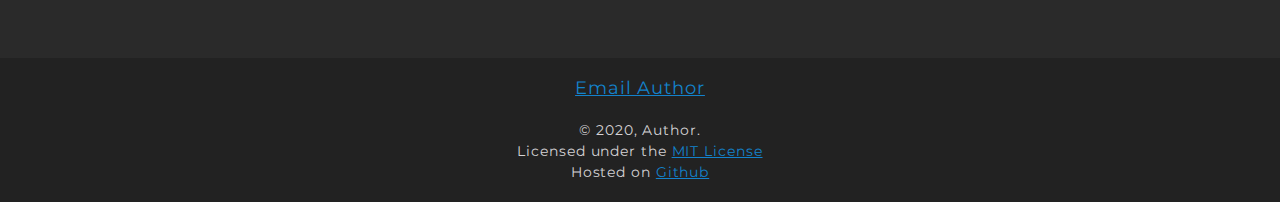
==== commit 77e2bdcd: "Fixed contact form using display contents and a grid" ====
--- a/ci435/contact.html
+++ b/ci435/contact.html
@@ -79,22 +79,22 @@
 				<form class="" id="contact-form" action="mail_handler.php" method="POST">
 
                     <fieldset id="form-details">
-                        <legend>Details</legend>
-                        <label for="form_name">Name:</label>
+                        <legend id="form-details-legend">Details</legend>
+                        <label id="form-name-label" for="form_name">Name:</label>
                         <input id="form_name" type="text" name="name" required />
-                        <label for="form_email">Email Address:</label>
+                        <label id="form-email-label"for="form_email">Email Address:</label>
                         <input id="form_email" type="email" name="email" required />
                     </fieldset>
 
                     <fieldset id="form-message">
-                        <legend>Message</legend>
+                        <legend id="form-message-legend">Message</legend>
                         <textarea id="form_message" name="message"></textarea>
                     </fieldset>
 
                     <fieldset id="form-meta">
-                        <legend>More Info</legend>
+                        <legend id="form-meta-legend">More Info</legend>
 
-                        <label>Category</label>
+                        <label id="form-category-label">Category</label>
                         <select id="form-category" name="category">
                             <option value="university">University</option>
                             <option value="work">Work</option>
@@ -102,24 +102,19 @@
                             <option value="other">Other</option>
                         </select>
 
-                        <label id="form-priority-label">
-                            
-                            <p>Priority</p>
-
-                            <label for="priority-low">
-                                <input type="radio" id="priority-low" name="priority" value="low" checked />
-                                Low
-                            </label>
-                            <label for="priority-medium">
-                                <input type="radio" id="priority-medium" name="priority" value="mid" />
-                                Medium
-                            </label>
-                            <label for="priority-high">
-                                <input type="radio" id="priority-high" name="priority" value="high" />
-                                High
-                            </label>
+                        <label id="form-priority-label">Priority</label>
+                        <label id="form-priority-low-label" for="priority-low">
+                            <input type="radio" id="priority-low" name="priority" value="low" checked />
+                            Low
                         </label>
-
+                        <label id="form-priority-mid-label" for="priority-medium">
+                            <input type="radio" id="priority-medium" name="priority" value="mid" />
+                            Medium
+                        </label>
+                        <label id="form-priority-high-label" for="priority-high">
+                            <input type="radio" id="priority-high" name="priority" value="high" />
+                            High
+                        </label>
                      </fieldset>
 
                     <fieldset>
@@ -130,8 +125,8 @@
                     </fieldset>
 
                     <fieldset id="form-send">
-                        <legend>Send</legend>
-                        <input class="button " type="reset" id="reset" name="reset" value="Reset" />
+                        <legend id="form-send-legend">Send</legend>
+                        <input class="button" type="reset" id="reset" name="reset" value="Reset" />
                         <input class="button primary-button" type="submit" id="submit" name="submit" value="Send" />
                     </fieldset>
 
--- a/ci435/css/stylesheet.css
+++ b/ci435/css/stylesheet.css
@@ -689,24 +689,31 @@
 /* ============================= */
 
 
+#contact-main {
+    background-color: var(--page-color);
+}
+
 form {
-    display: flex;
-    flex-flow: column;
+    display: grid;
     max-width: 800px;
     margin: auto;
-    padding: 100px 0;
-}
-
-fieldset {
-    border: 0 none;
-    padding: 1rem;
-    /* margin: 10px 0; */
+    padding: 60px 0;
+}
+
+form fieldset {
+    display: contents;
+}
+
+fieldset > * {
+    margin: 0 1rem;
     display: grid;
     grid-template-columns: 1fr;
 }
 
 fieldset legend {
-    margin-left: -10px;
+    margin-left: .5rem;
+    margin-top: 1.2rem;
+    margin-bottom: 1rem;
     font-size: 1.2rem;
 }
 
@@ -727,7 +734,35 @@
     margin-bottom: 16px;
     outline: none;
     padding: 10px 15px;
-    width: 100%;
+}
+
+/* Change Autocomplete styles in Chrome*/
+input:-webkit-autofill,
+input:-webkit-autofill:hover, 
+input:-webkit-autofill:focus,
+textarea:-webkit-autofill,
+textarea:-webkit-autofill:hover,
+textarea:-webkit-autofill:focus,
+select:-webkit-autofill,
+select:-webkit-autofill:hover,
+select:-webkit-autofill:focus {
+  border: 0 none;
+  -webkit-text-fill-color: #fff;
+  -webkit-box-shadow: 0 0 0px 0px #000 inset;
+  transition: background-color 5000s ease-in-out 0s;
+}
+
+textarea {
+    background: var(--header-footer-color);
+    border: 0;
+    box-sizing: border-box;
+    color: #fff;
+    display: block;
+    margin-bottom: 16px;
+    outline: none;
+    padding: 10px 15px;
+    height: 140px;
+    resize: none;
 }
 
 input[type="radio"],
@@ -738,7 +773,34 @@
     margin-bottom: 0;
 }
 
-/*  */
+button, .button {
+    background-color: transparent;
+    color: var(--font-color);
+    border: 1px solid var(--font-color);
+    border-radius: 2px;
+    justify-self: center;
+    padding: 20px 0px;
+    margin: 10px 0;
+    width: 100%;
+}
+
+button:hover, .button:hover {
+    background-color: var(--font-color);
+    color: var(--header-footer-color);
+    border: 1px solid var(--header-footer-color);
+}
+
+.primary-button {
+    background-color: var(--primary-color);
+    color: var(--font-color);
+    border: 1px solid var(--primary-color);
+}
+
+.primary-button:hover {
+    background-color: var(--font-color);
+    color: var(--primary-color);
+    border: 1px solid var(--header-footer-color);
+}
 
 input[type='radio'] {
     -webkit-appearance: none;
@@ -764,68 +826,7 @@
   
   input[type='radio']:checked:before {
     background: var(--primary-color);
-  }
-
-/*  */
-
-textarea {
-    background: var(--header-footer-color);
-    border: 0;
-    box-sizing: border-box;
-    color: #fff;
-    display: block;
-    margin-bottom: 16px;
-    outline: none;
-    padding: 10px 15px;
-    width: 100%;
-    height: 140px;
-    resize: none;
-}
-
-/* Change Autocomplete styles in Chrome*/
-input:-webkit-autofill,
-input:-webkit-autofill:hover, 
-input:-webkit-autofill:focus,
-textarea:-webkit-autofill,
-textarea:-webkit-autofill:hover,
-textarea:-webkit-autofill:focus,
-select:-webkit-autofill,
-select:-webkit-autofill:hover,
-select:-webkit-autofill:focus {
-  border: 0 none;
-  -webkit-text-fill-color: #fff;
-  -webkit-box-shadow: 0 0 0px 0px #000 inset;
-  transition: background-color 5000s ease-in-out 0s;
-}
-
-button, .button {
-    background-color: transparent;
-    color: var(--font-color);
-    border: 1px solid var(--font-color);
-    border-radius: 2px;
-    justify-self: center;
-    padding: 20px 0px;
-    margin: 10px 0;
-    width: 100%;
-}
-
-button:hover, .button:hover {
-    background-color: var(--font-color);
-    color: var(--header-footer-color);
-    border: 1px solid var(--header-footer-color);
-}
-
-.primary-button {
-    background-color: var(--primary-color);
-    color: var(--font-color);
-    border: 1px solid var(--primary-color);
-}
-
-.primary-button:hover {
-    background-color: var(--font-color);
-    color: var(--primary-color);
-    border: 1px solid var(--header-footer-color);
-}
+  } */
 
 
 #form-priority-label {
@@ -834,118 +835,6 @@
     align-items: center;
 }
 
-@media (min-width: 800px) {
-
-    form {
-        max-width: 1600px;
-    }
-
-    #form-details {
-        grid-template-columns: 1fr 2fr;
-        grid-template-rows: auto auto;
-        grid-auto-flow: column;
-        gap: 0 16px;
-    }
-    
-    #form-meta {
-        grid-template-columns: 1fr 2fr;
-        grid-template-rows: auto auto;
-        grid-auto-flow: column;
-        gap: 0 16px;
-    }
-
-    #form-priority-label {
-        display: grid;
-        align-items: center;
-        grid-template-columns: auto auto auto auto;
-        grid-row: span 2;margin-bottom: 16px;
-        height: auto;
-        max-height: none;
-    }
-
-    input[type="radio"] {
-        grid-row: span 2;
-    }
-
-    #form-email-copy-label {
-        padding: 20px;
-    }
-    
-    #form-send {
-        display: grid;
-        grid-template-columns: 1fr 1fr;
-        gap: 0 20px;
-    }
-
-}
-
-/* form {
-    display: grid;
-    max-width: 800px;
-    border-top: 0;
-    border-bottom: 0;
-    margin: 100px auto;
-    grid-template-columns: 1fr;
-}
-
-form label {
-    background-color: var(--header-footer-color);
-    padding: 10px 10px 0px 10px;
-}
-
-input  {
-    background: var(--header-footer-color);
-    border: 0;
-    box-sizing: border-box;
-    color: #fff;
-    display: block;
-    font-size: 12pt;
-    margin-bottom: 16px;
-    outline: none;
-    padding: 10px 15px;
-    width: 100%;
-}
-
-textarea {
-    background: var(--header-footer-color);
-    border: 0;
-    box-sizing: border-box;
-    color: #fff;
-    display: block;
-    font-size: 12pt;
-    margin-bottom: 16px;
-    outline: none;
-    padding: 10px 15px;
-    width: 100%;
-    height: 140px;
-    resize: none;
-}
-
-.button {
-    background-color: var(--primary-color);
-    width: auto;
-    justify-self: center;
-    padding: 10px 100px;
-}
-
-.button:hover {
-    cursor: pointer;
-}
-
-fieldset {
-    margin: 10px;
-    padding-top: 30px;
-    border-color: var(--font-color);
-    display: grid;
-}
-
-legend {
-    color: var(--font-color);
-} */
-
-#contact-main {
-    background-color: var(--page-color);
-}
 
 /* ==================================== */
 /* ----- Responsive Media Queries ----- */
@@ -1113,4 +1002,44 @@
         background-color: var(--page-color);
     }
 
+}
+
+/* Contact Form larger than 800px */
+@media (min-width: 800px) {
+
+    #form-details-legend {grid-area: form-details-legend;}
+    #form-name-label {grid-area: form-name-label;}
+    #form_name {grid-area: form_name;}
+    #form-email-label {grid-area: form-email-label;}
+    #form_email {grid-area: form_email;}
+    #form-message-legend {grid-area: form-message-legend;}
+    #form_message {grid-area: form-message;}
+    #form-meta-legend {grid-area: form-meta-legend;}
+    #form-category-label {grid-area: form-category-label;}
+    #form-category {grid-area: form-category;}
+    #form-priority-label {grid-area: form-priority-label;}
+    #form-priority-low-label {grid-area: form-priority-low-label; margin-right:0;}
+    #form-priority-mid-label {grid-area: form-priority-mid-label;margin-left:0;margin-right:0;}
+    #form-priority-high-label {grid-area: form-priority-high-label;margin-left:0;}
+    #form-email-copy-label {grid-area: form-email-copy-label; align-self: center; background-color: transparent;}
+    #form-send-legend {grid-area: form-send-legend;}
+    #reset {grid-area: reset; width: 90%;}
+    #submit {grid-area: submit; width: 90%;}
+
+    form {
+        max-width: 1200px;
+        grid-template-columns: 3fr 2fr 2fr 2fr;
+        grid-template-areas:    "form-details-legend form-details-legend form-details-legend form-details-legend"
+                                "form-name-label form-email-label form-email-label form-email-label"
+                                "form_name form_email form_email form_email"
+                                "form-message-legend form-message-legend form-message-legend form-message-legend"
+                                "form-message form-message form-message form-message"
+                                "form-meta-legend . . ."
+                                "form-category-label form-priority-label form-priority-label form-priority-label"
+                                "form-category form-priority-low-label form-priority-mid-label form-priority-high-label"
+                                "form-send-legend . . ."
+                                "form-email-copy-label . . ."
+                                "reset submit submit submit";
+    }
+
 }